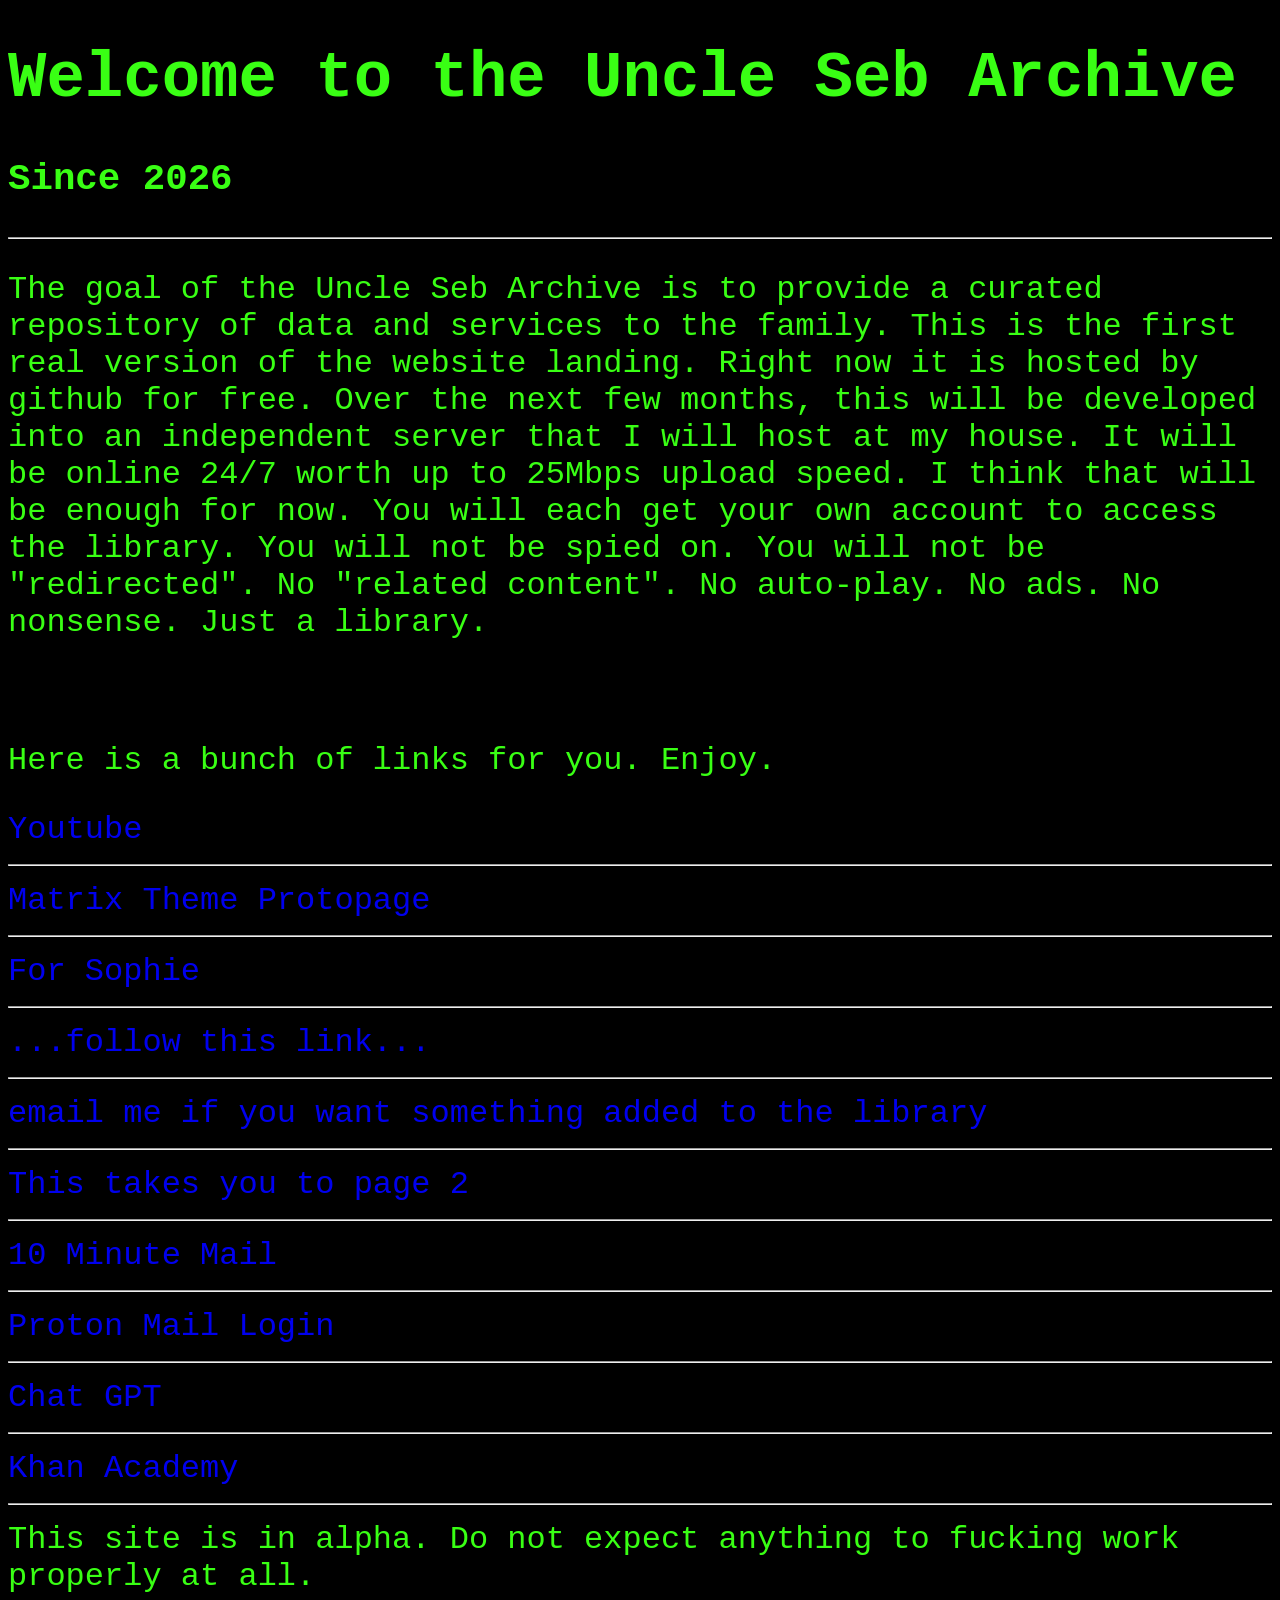
==== index.html @ b7f817e8 "Update index.html" ====
<!DOCTYPE html>
<html lang="en">
<head>
    <meta charset="UTF-8">
    <meta name="viewport" content="width=device-width, initial-scale=1.0">
    <title>Uncle Seb Archive</title>
    <link rel="stylesheet" href="style.css">

</head>

<body>    
        <h1>Welcome to the Uncle Seb Archive</h1>
        <h3>Since 2026</h3>
        <hr>
        <p>
            The goal of the Uncle Seb Archive is to provide a curated repository of data and services to the family. This is the first real version of the website landing. Right now it is hosted by github for free. Over the next few months, this will be developed into an independent server that I will host at my house. It will be online 24/7 worth up to 25Mbps upload speed. I think that will be enough for now. You will each get your own account to access the library. You will not be spied on. You will not be "redirected". No "related content". No auto-play. No ads. No nonsense. Just a library.

        </p>
        <br>
        <p>
            Here is a bunch of links for you. Enjoy.
        </p>


              <!-- THESE ARE THE LINKS -->
        <!-- Youtube -->
        <a href="https://www.youtube.com"
        target="_blank"
        title="Goes to youtube">
            Youtube
        </a>
        <hr>



        <!-- Matrix Page -->
        <a href="matrix.html"
        target="_blank"
        title="Goes to Matrix Theme Prototype">
            Matrix Theme Protopage
        </a>
        <hr>

        <!-- For Sophie -->
        <a href="forsophie.html"
        target="_blank"
        title="Takes you to Sophie's Page">
            For Sophie
        </a>
        <hr>
               <!-- Rick Roll -->
       
        <a href="https://www.youtube.com/watch?v=dQw4w9WgXcQ"
        target="_blank"
        title="This is a title. It floats">
            ...follow this link...
        </a>
        <hr>


        <!-- Email link -->
    
        <a href="mailto:suggestions@jflovely.ca"
        target="_blank"
        title="send me an email">
        
            email me if you want something added to the library
        
        </a>
        <hr>


        <!-- Page 2 link -->
        <a href="page2.html"
        target="_blank"
        title="This is the title of the link">
            This takes you to page 2</a>
        <hr>

        
        <!-- 10 Minut mail -->
         <a href="https://10minutemail.com/"
         target="_blank"
         title="10 Minute Mail">
            10 Minute Mail
        </a>
        

        <!-- Proton Mail  -->
        <hr>
        <a href="https://account.proton.me/mail"
        target="_blank"
        title="Proton Mail Sign In Page">
            Proton Mail Login
        </a>
        <hr>


        <!-- Chat GPT-->
         <a href="https://chatgpt.com/"
         target="_blank"
         title="To Chat GPT">
            Chat GPT
         </a>
         <hr>

        
        <!-- Khan Academy -->
        <a href="https://www.khanacademy.org/login"
        target="_blank"
        title="To Khan Academy">
            Khan Academy
        </a>
        <hr>
      <script src="index.js"></script>
</body>
<!-- <img src="Elves_awake_in_cuivienen_under_the_stars_by_sepi_donne_dh7ufkr-414w-2x.webp"
height="2000" -->
</html>

This site is in alpha. Do not expect anything to fucking work properly at all.
---- style.css ----
head{
    font-family: 'Courier New', Courier, monospace;
    font-size: x-large;
}
a{
    text-decoration: none;
}
body{
    background-color: black;
    font-family: 'Courier New', Courier, monospace;
    font-size: 2em;
    color: #39ff14;
}
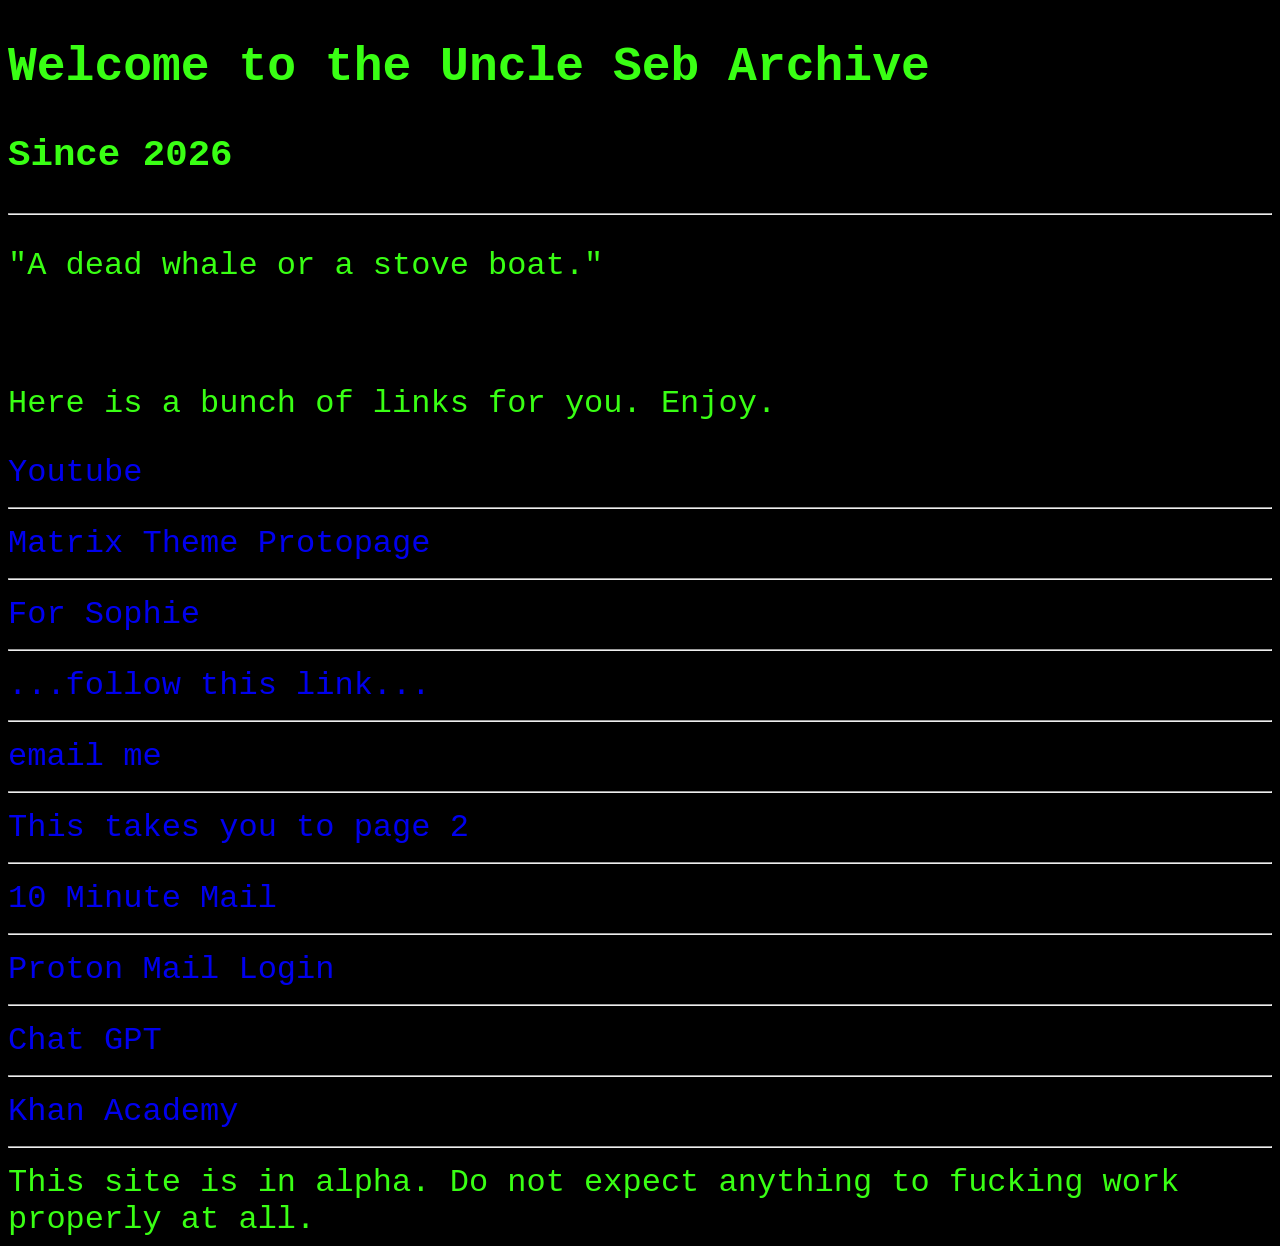
==== commit 714adb7d: "Update index.html" ====
--- a/index.html
+++ b/index.html
@@ -9,11 +9,11 @@
 </head>
 
 <body>    
-        <h1>Welcome to the Uncle Seb Archive</h1>
+        <h2>Welcome to the Uncle Seb Archive</h2>
         <h3>Since 2026</h3>
         <hr>
         <p>
-            The goal of the Uncle Seb Archive is to provide a curated repository of data and services to the family. This is the first real version of the website landing. Right now it is hosted by github for free. Over the next few months, this will be developed into an independent server that I will host at my house. It will be online 24/7 worth up to 25Mbps upload speed. I think that will be enough for now. You will each get your own account to access the library. You will not be spied on. You will not be "redirected". No "related content". No auto-play. No ads. No nonsense. Just a library.
+"A dead whale or a stove boat."
 
         </p>
         <br>
@@ -64,7 +64,7 @@
         target="_blank"
         title="send me an email">
         
-            email me if you want something added to the library
+            email me
         
         </a>
         <hr>
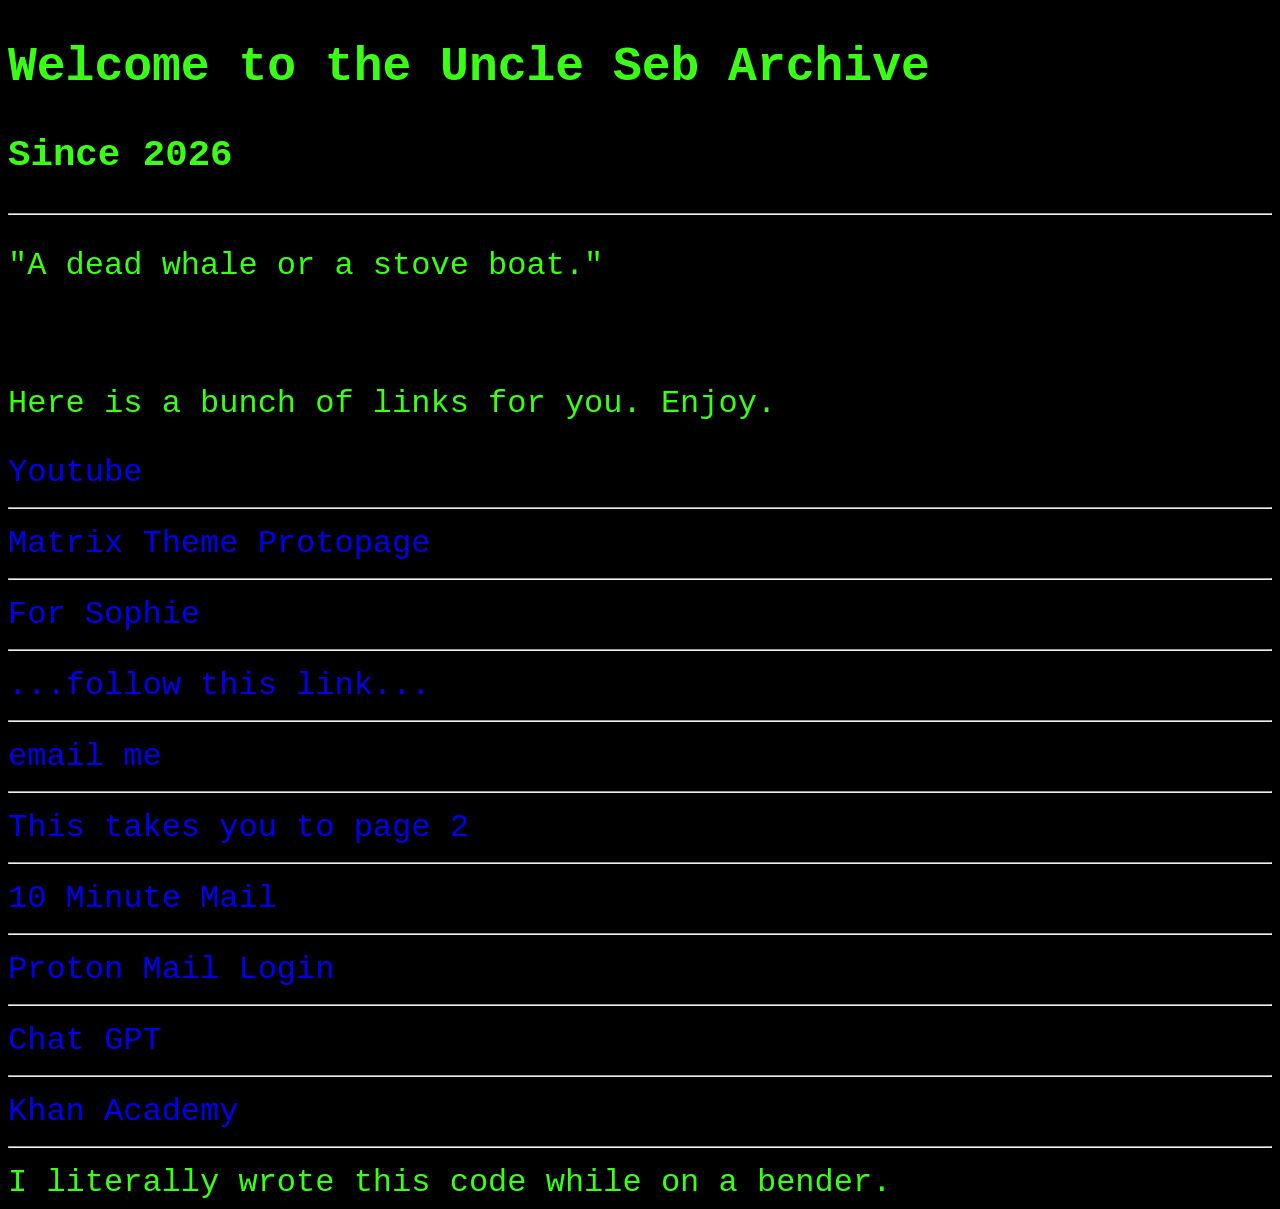
==== commit 54b885b5: "Update index.html" ====
--- a/index.html
+++ b/index.html
@@ -118,4 +118,4 @@
 height="2000" -->
 </html>
 
-This site is in alpha. Do not expect anything to fucking work properly at all. 
+I literally wrote this code while on a bender.
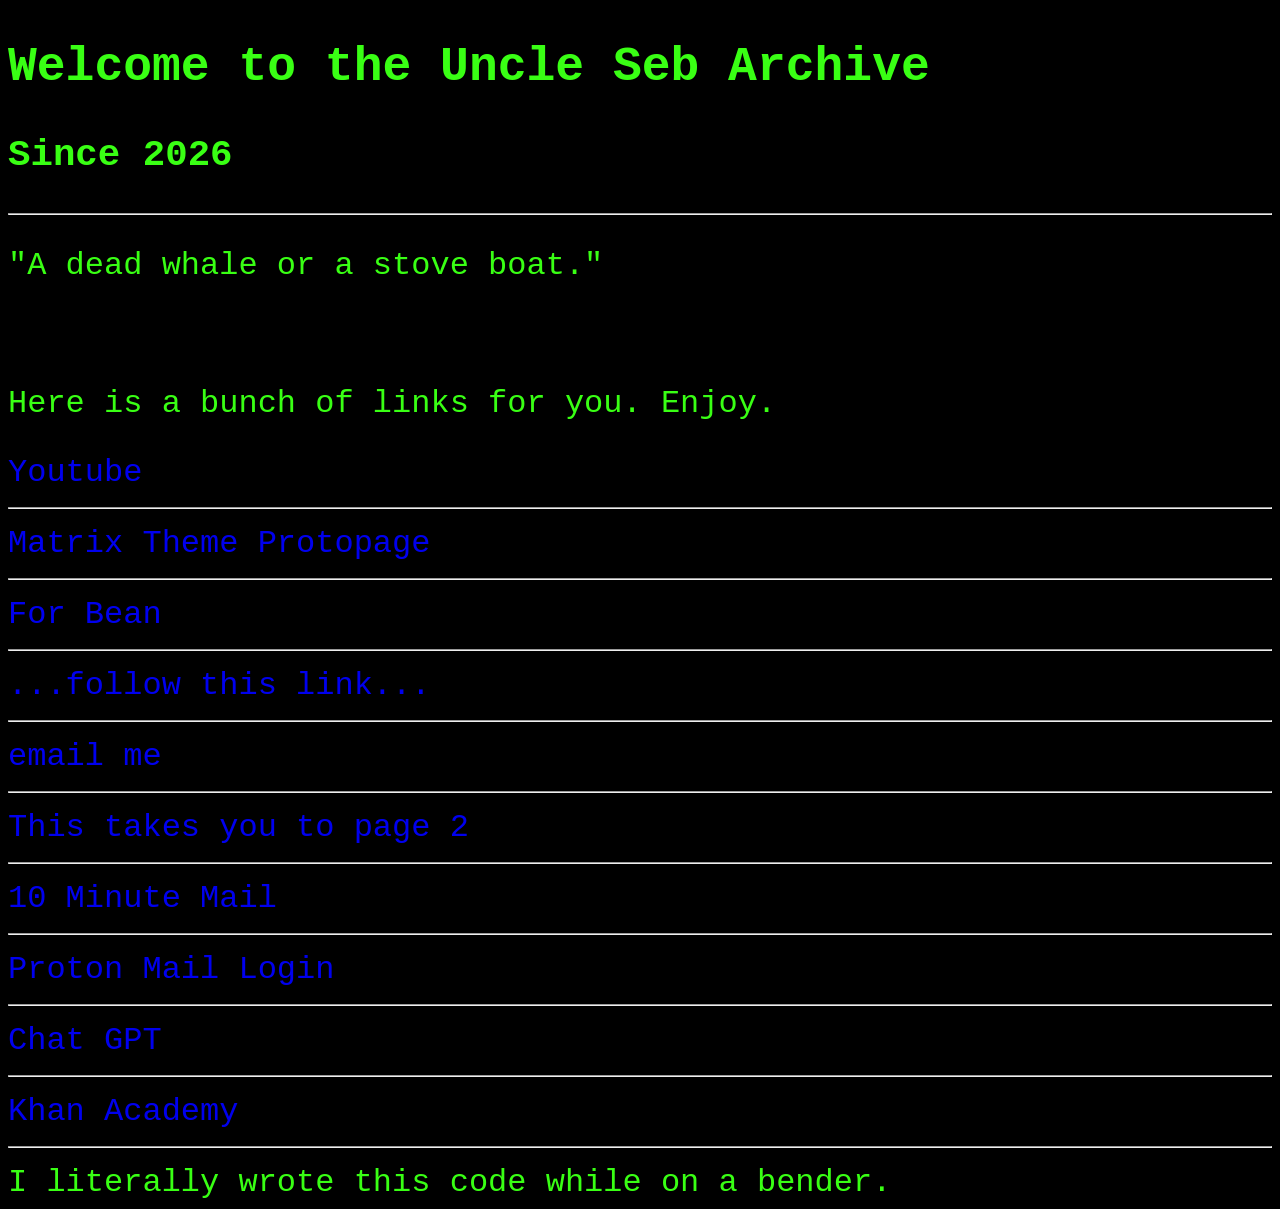
==== commit db612ec2: "Always remember to keep track of versions" ====
--- a/index.html
+++ b/index.html
@@ -41,11 +41,11 @@
         </a>
         <hr>
 
-        <!-- For Sophie -->
-        <a href="forsophie.html"
+        <!-- For Bean -->
+        <a href="for-bean.html"
         target="_blank"
-        title="Takes you to Sophie's Page">
-            For Sophie
+        title="Takes you to Bean's Page">
+            For Bean
         </a>
         <hr>
                <!-- Rick Roll -->
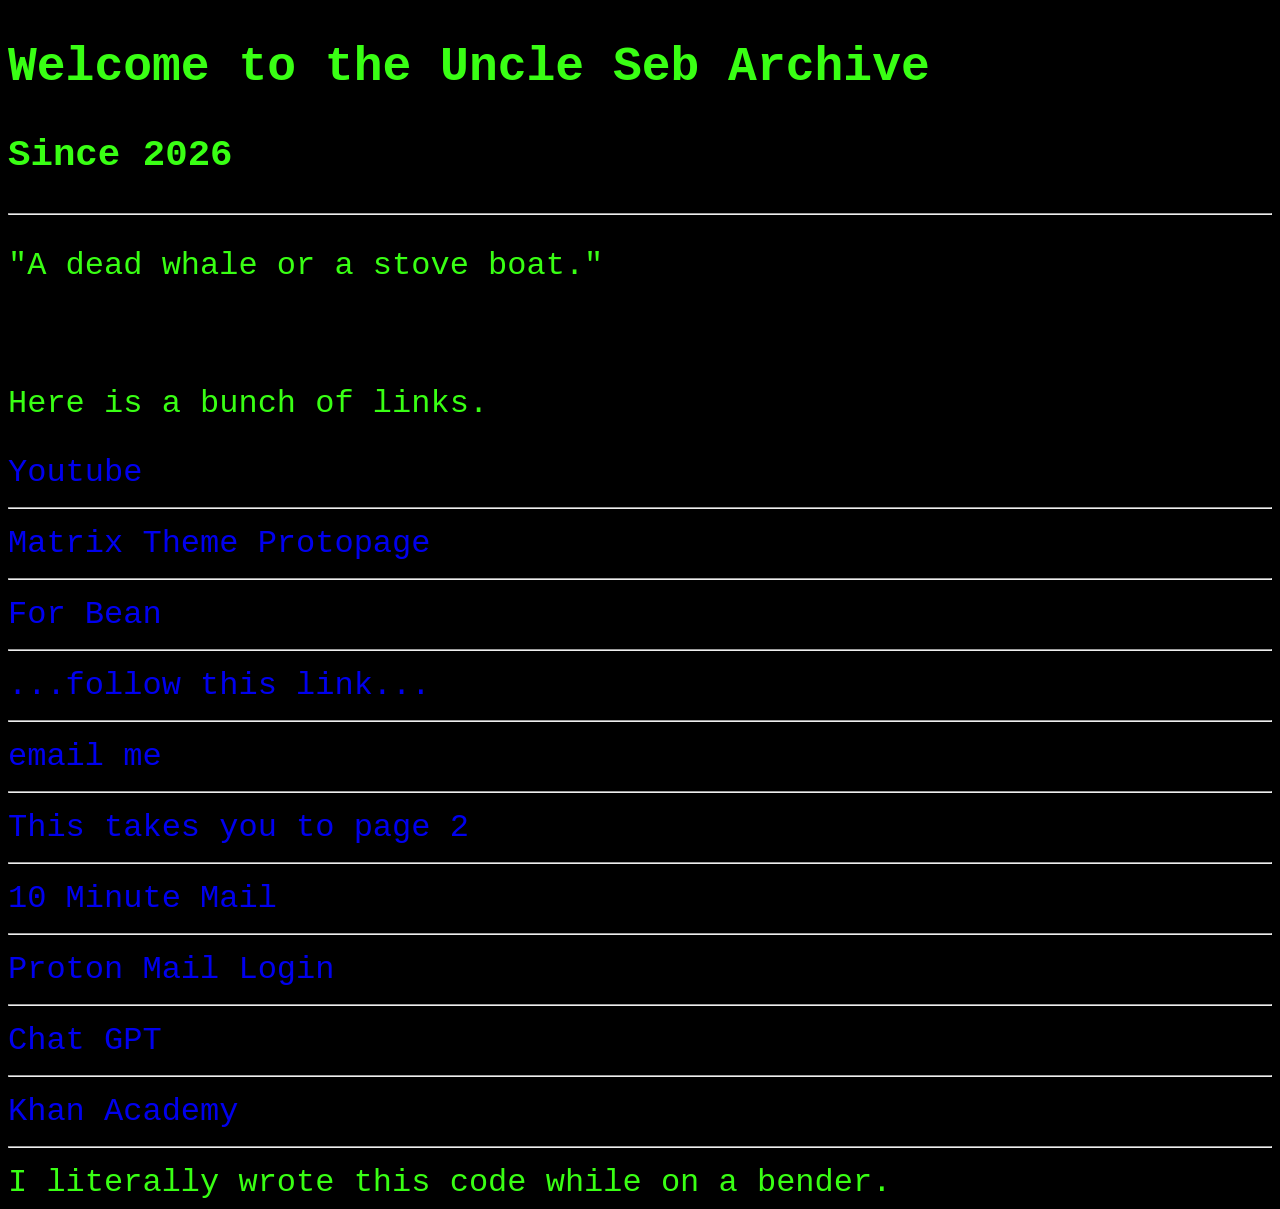
==== commit e44a0d0b: "deleting old page" ====
--- a/index.html
+++ b/index.html
@@ -18,7 +18,7 @@
         </p>
         <br>
         <p>
-            Here is a bunch of links for you. Enjoy.
+            Here is a bunch of links.
         </p>
 
 
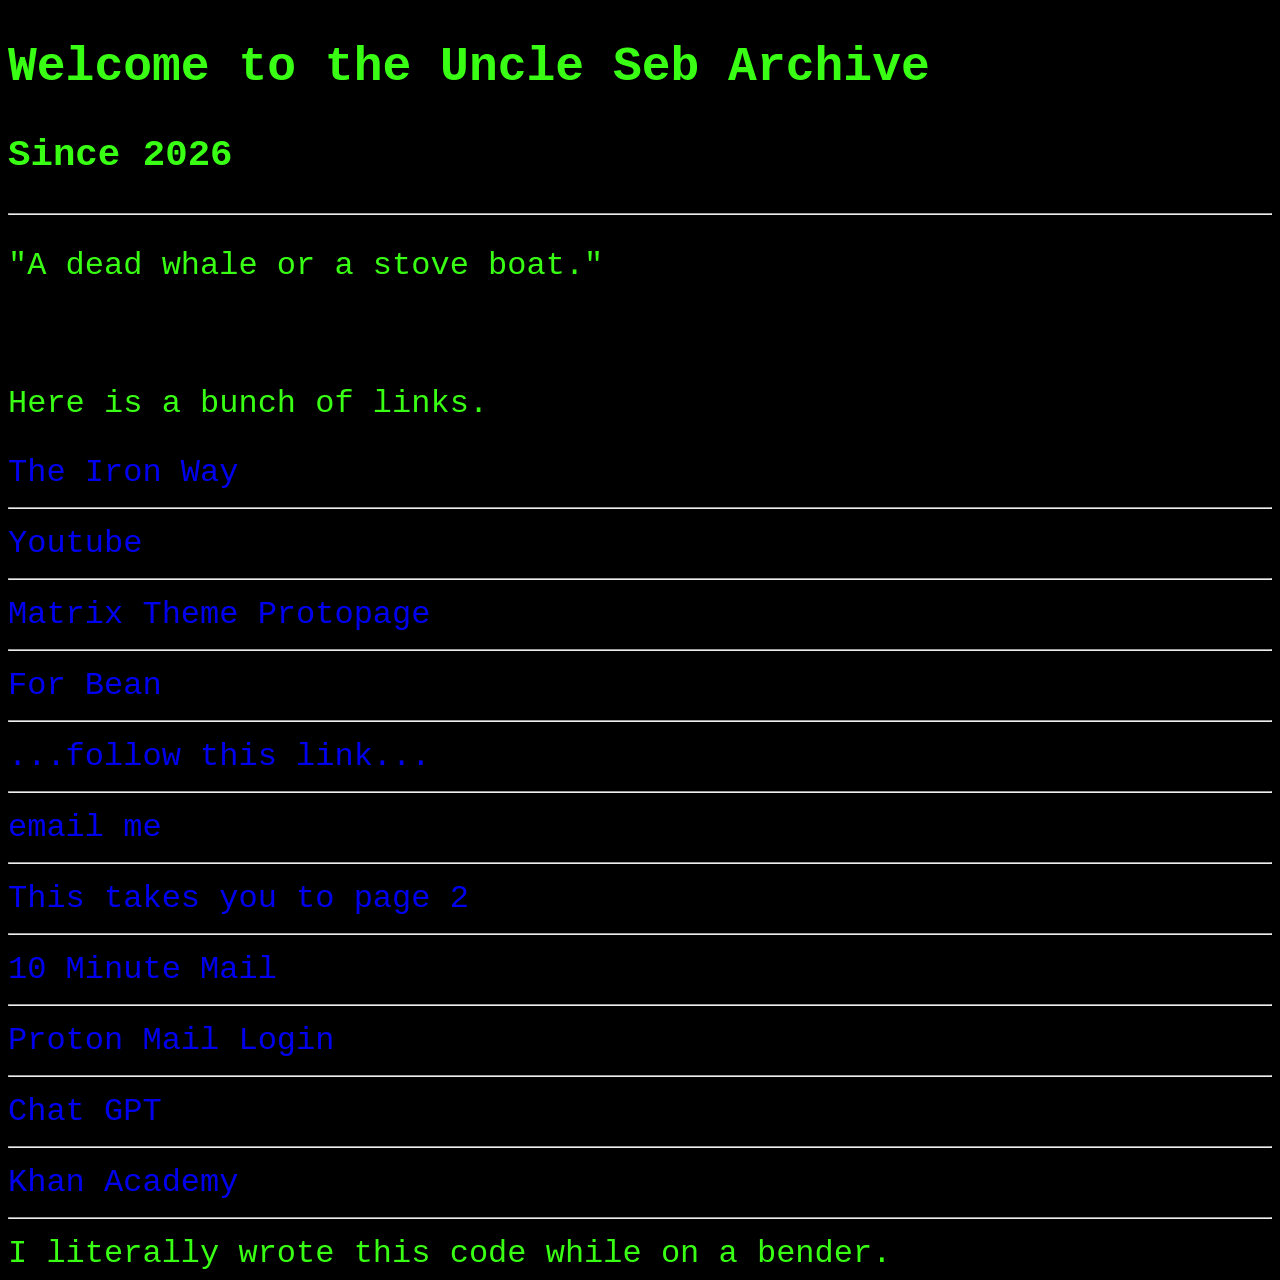
==== commit c6a076d9: "bean page didnt' work?" ====
--- a/index.html
+++ b/index.html
@@ -23,6 +23,15 @@
 
 
               <!-- THESE ARE THE LINKS -->
+
+        <!-- The Iron Way Page -->
+
+        <a href="The Iron Way.html"
+        target="_blank"
+        title="Takes you to The Iron Way page">
+            The Iron Way
+        </a>
+        <hr>
         <!-- Youtube -->
         <a href="https://www.youtube.com"
         target="_blank"
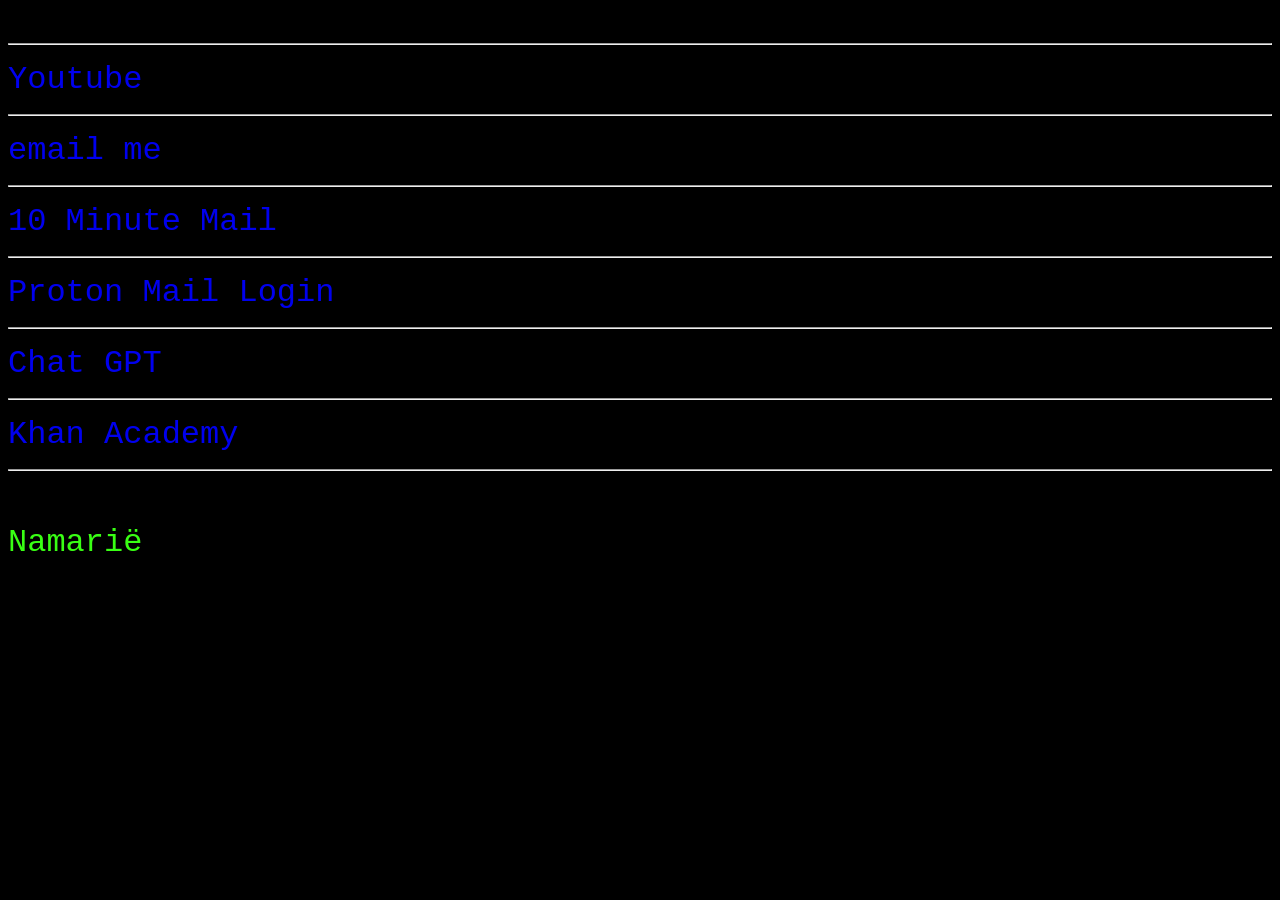
==== commit fc9e1e4d: "jflovely.ca_v2" ====
--- a/index.html
+++ b/index.html
@@ -9,28 +9,21 @@
 </head>
 
 <body>    
-        <h2>Welcome to the Uncle Seb Archive</h2>
-        <h3>Since 2026</h3>
-        <hr>
+        <h3></h3>
+        <h4></h4>
+      
         <p>
-"A dead whale or a stove boat."
+
 
         </p>
-        <br>
+
         <p>
-            Here is a bunch of links.
         </p>
 
 
               <!-- THESE ARE THE LINKS -->
 
-        <!-- The Iron Way Page -->
 
-        <a href="The Iron Way.html"
-        target="_blank"
-        title="Takes you to The Iron Way page">
-            The Iron Way
-        </a>
         <hr>
         <!-- Youtube -->
         <a href="https://www.youtube.com"
@@ -38,32 +31,8 @@
         title="Goes to youtube">
             Youtube
         </a>
-        <hr>
 
 
-
-        <!-- Matrix Page -->
-        <a href="matrix.html"
-        target="_blank"
-        title="Goes to Matrix Theme Prototype">
-            Matrix Theme Protopage
-        </a>
-        <hr>
-
-        <!-- For Bean -->
-        <a href="for-bean.html"
-        target="_blank"
-        title="Takes you to Bean's Page">
-            For Bean
-        </a>
-        <hr>
-               <!-- Rick Roll -->
-       
-        <a href="https://www.youtube.com/watch?v=dQw4w9WgXcQ"
-        target="_blank"
-        title="This is a title. It floats">
-            ...follow this link...
-        </a>
         <hr>
 
 
@@ -76,14 +45,6 @@
             email me
         
         </a>
-        <hr>
-
-
-        <!-- Page 2 link -->
-        <a href="page2.html"
-        target="_blank"
-        title="This is the title of the link">
-            This takes you to page 2</a>
         <hr>
 
         
@@ -126,5 +87,5 @@
 <!-- <img src="Elves_awake_in_cuivienen_under_the_stars_by_sepi_donne_dh7ufkr-414w-2x.webp"
 height="2000" -->
 </html>
-
-I literally wrote this code while on a bender.
+<br>
+Namarië
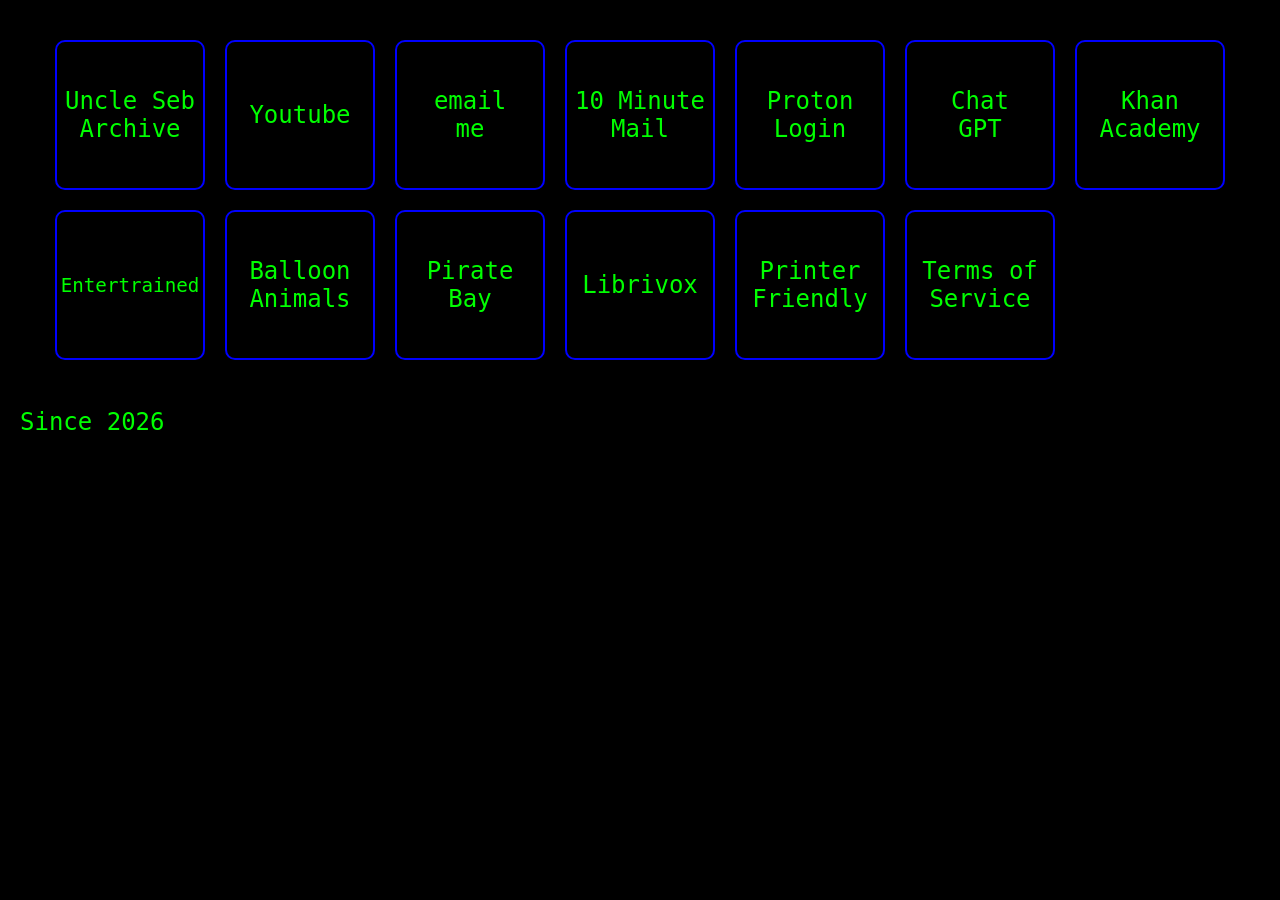
==== commit b6273e3c: "jflovely.ca_v3" ====
--- a/index.html
+++ b/index.html
@@ -8,84 +8,128 @@
 
 </head>
 
-<body>    
-        <h3></h3>
-        <h4></h4>
-      
-        <p>
+<pr></pr>
+
+<!-- This is where you add the box -->
+
+<div class="box-container">
 
 
-        </p>
+<a href="Uncle Seb Archive Welcome.html" class="box">
+         Uncle Seb <br>
+          Archive
+</a>
 
-        <p>
-        </p>
-
-
-              <!-- THESE ARE THE LINKS -->
-
-
-        <hr>
         <!-- Youtube -->
         <a href="https://www.youtube.com"
+        class="box"
         target="_blank"
         title="Goes to youtube">
             Youtube
         </a>
 
-
-        <hr>
-
-
         <!-- Email link -->
     
         <a href="mailto:suggestions@jflovely.ca"
+        class="box"
         target="_blank"
-        title="send me an email">
-        
-            email me
-        
+        title="send me an email">        
+            email <br>
+            me
         </a>
-        <hr>
 
-        
         <!-- 10 Minut mail -->
          <a href="https://10minutemail.com/"
+         class="box"
          target="_blank"
          title="10 Minute Mail">
-            10 Minute Mail
+            10 Minute <br>
+            Mail
         </a>
         
-
         <!-- Proton Mail  -->
-        <hr>
         <a href="https://account.proton.me/mail"
+        class="box"
         target="_blank"
         title="Proton Mail Sign In Page">
-            Proton Mail Login
+            Proton <br>
+            Login
         </a>
-        <hr>
-
 
         <!-- Chat GPT-->
          <a href="https://chatgpt.com/"
+         class="box"
          target="_blank"
          title="To Chat GPT">
-            Chat GPT
+            Chat <br>
+            GPT
          </a>
-         <hr>
 
-        
         <!-- Khan Academy -->
         <a href="https://www.khanacademy.org/login"
+        class="box"
         target="_blank"
         title="To Khan Academy">
-            Khan Academy
+            Khan <br>
+            Academy
         </a>
-        <hr>
+
+        <!-- Entertrained -->
+         <a href="https://entertrained.app/"
+         class="box small-text"
+         target="_blank"
+         title="To Entertrained">
+            Entertrained
+        </a>
+
+        <!-- Balloon Animals -->
+         <a href="https://www.youtube.com/@Balloonanimals1"
+         class="box"
+         target="_blank"
+         title="Balloon animals tutorials">
+            Balloon <br>
+            Animals
+        </a>
+
+        <!-- Pirate Bay -->
+         <a href="https://thepiratebay.org/index.html"
+         class="box"
+         target="_blank"
+         title="The Pirate Bay">
+            Pirate<br>
+            Bay
+        </a>
+
+        <!-- Librivox -->
+         <a href="https://librivox.org/"
+         class="box"
+         target="_blank"
+         title="Librivox">
+            Librivox
+        </a>
+
+        <!-- Printer -->
+         <a href="https://www.printfriendly.com/"
+         class="box"
+         target="_blank"
+         title="Printer Friendly">
+            Printer <br>
+            Friendly
+        </a>
+
+        <!-- Terms of Service -->
+         <a href="https://tosdr.org/en"
+         class="box"
+         target="_blank"
+         title="Big Paragraphs and Tiny Letters">
+            Terms of <br>
+            Service
+        </a>
+
+
+
       <script src="index.js"></script>
-</body>
-<!-- <img src="Elves_awake_in_cuivienen_under_the_stars_by_sepi_donne_dh7ufkr-414w-2x.webp"
-height="2000" -->
-</html>
+</div>
+
 <br>
-Namarië+Since 2026
--- a/style.css
+++ b/style.css
@@ -1,13 +1,59 @@
-head{
-    font-family: 'Courier New', Courier, monospace;
+html {
+    font-family: "Courier Prime", monospace;
     font-size: x-large;
 }
-a{
+
+body {
+    margin: 0;
+    padding: 20px;
+    background-color: #000;
+    color: #0f0;
+    font-family: inherit;
+    font-size: 1em;
+}
+
+a {
     text-decoration: none;
+    color: inherit;
 }
-body{
-    background-color: black;
-    font-family: 'Courier New', Courier, monospace;
-    font-size: 2em;
-    color: #39ff14;
+
+.box-container {
+    display: grid;
+    grid-template-columns: repeat(auto-fit, 150px);
+    gap: 20px;
+    justify-content: center;
+    margin: 20px auto;
+}
+
+.box {
+    display: flex;
+    align-items: center;
+    text-align: center;
+    justify-content: center;
+
+    width: 150px;
+    aspect-ratio: 1 / 1;
+
+    box-sizing: border-box;
+
+    background-color: #000;
+    border: 2px solid #00f;
+    border-radius: 10px;
+
+    color: #0f0;
+
+    transition:
+        background-color 0.2s,
+        transform 0.2s,
+        border-color 0.2s;
+}
+
+.small-text {
+    font-size: .8em;
+}
+
+.box:hover {
+    background-color: #111;
+    border-color: #0ff;
+    transform: translateY(-3px);
 }
